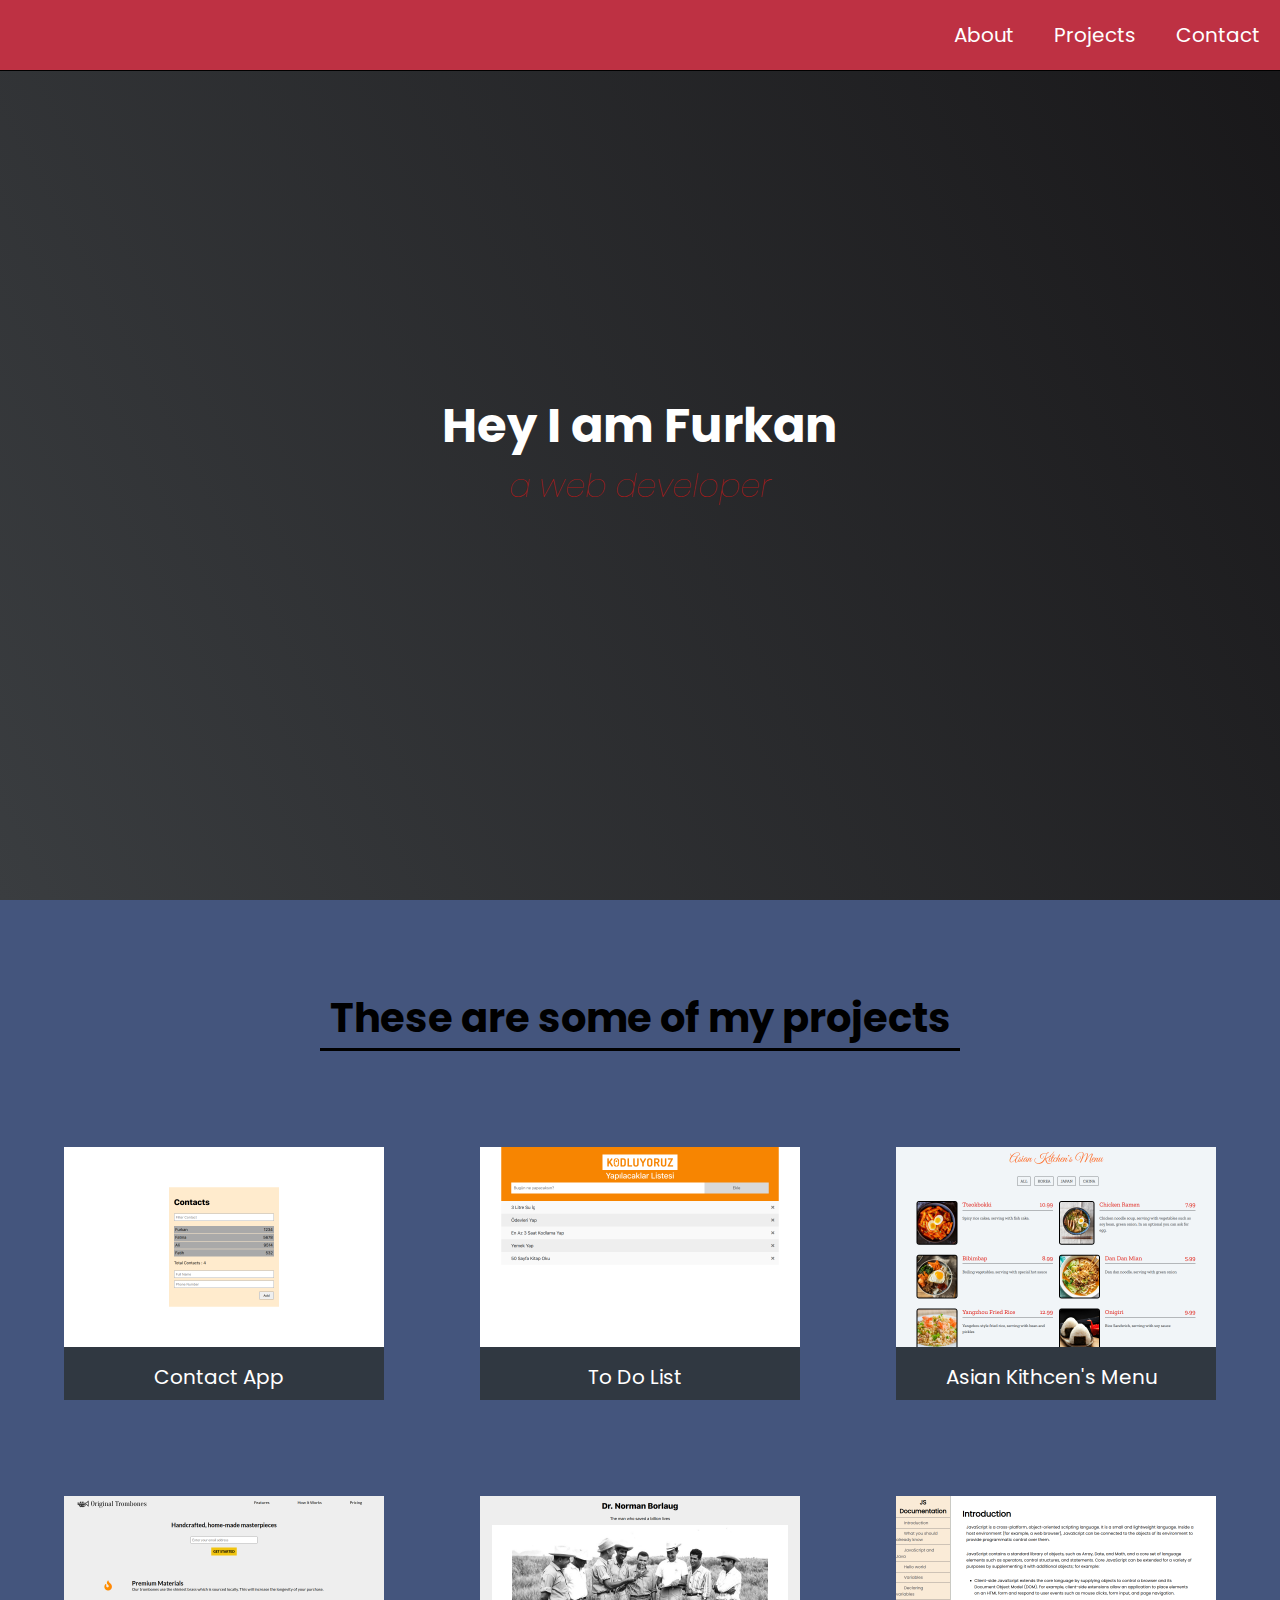
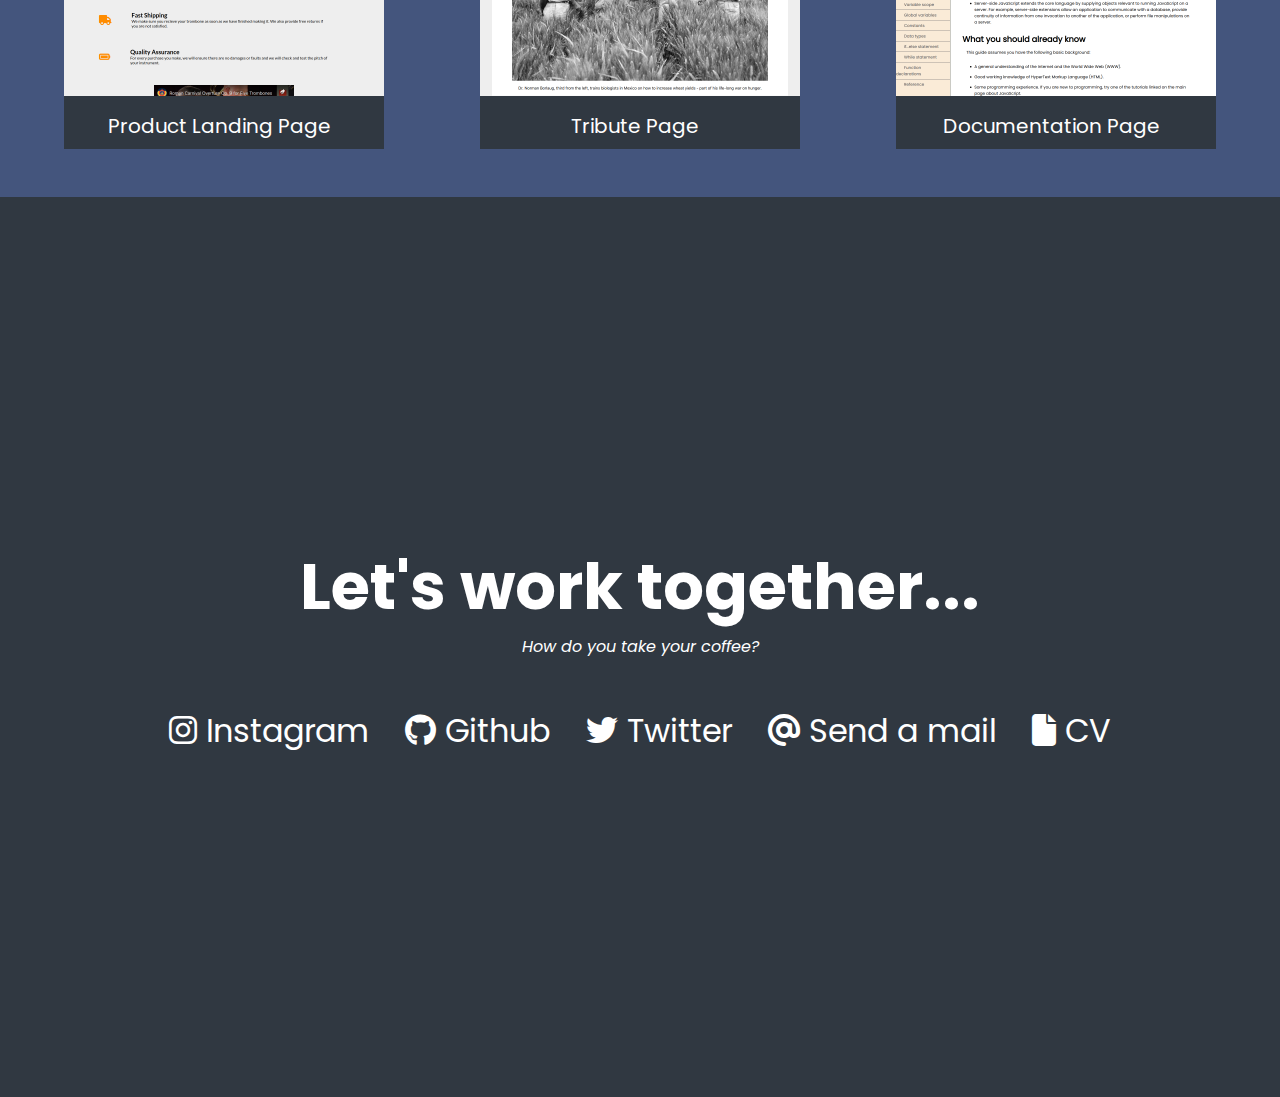
==== portfolio/index.html @ 64dd7a45 "Add files via upload" ====
<!DOCTYPE html>
<html lang="en">

<head>
    <meta charset="UTF-8">
    <meta http-equiv="X-UA-Compatible" content="IE=edge">
    <meta name="viewport" content="width=device-width, initial-scale=1.0, maximum-scale=3, user-scalable=yes, minimal-ui">
    <link rel="stylesheet" href="https://cdnjs.cloudflare.com/ajax/libs/font-awesome/6.2.0/css/all.min.css">
    <link rel="stylesheet" href="css/global.css">
    <link rel="stylesheet" media ="screen and (max-width: 640px)" href ="css/mobile.css">
    <link rel="stylesheet" media ="screen and (max-width: 1200px)" href ="css/tablet.css">
    <title>Furkan MAMUS</title>
</head>

<body>
    <header>
        <div class="container">
            <div class="menu">
                <ul>
                    <li><a href="#about">About</a></li>
                    <li><a href="#projects">Projects</a></li>
                    <li><a href="#contact">Contact</a></li>
                </ul>
            </div>
        </div>
    </header>

    <section id="about">
        <h1>Hey I am Furkan</h1>
        <h5>a web developer</h5>
    </section>

    <section id="projects">
        <h2>These are some of my projects</h2>
        <div class="container">
            <div class="cards">
                <div class="link">
                    <a href="https://contact-app-zeta.vercel.app" target="_blank">
                        <img src="imgs/contactApp.png" alt="contact app">
                        <p>
                            <span class="figure"><</span>
                            <span>Contact App</span>
                            <span class="figure">/></span>
                        </p>
                    </a>
                </div>
            </div>
            <div class="cards">
                <div class="link">
                    <a href="https://to-do-list-tau-one.vercel.app/" target="_blank">
                        <img src="imgs/toDoList.png" alt="to do list">
                        <p>
                            <span class="figure"><</span>
                            <span>To Do List</span>
                            <span class="figure">/></span>
                        </p>
                    </a>
                </div>
            </div>
            <div class="cards">
                <div class="link">
                    <a href="https://asian-kitchen-menu-ten.vercel.app/" target="_blank">
                        <img src="imgs/asianKitchenMenu.png" alt="asian kitchen menu">
                        <p>
                            <span class="figure"><</span>
                            <span>Asian Kithcen's Menu</span>
                            <span class="figure">/></span>
                        </p>
                    </a>
                </div>
            </div>
            <div class="cards">
                <div class="link">
                    <a href="https://product-landing-page-peach-iota.vercel.app/" target="_blank">
                        <img src="imgs/productLandingPage.png" alt="product landing page">
                        <p>
                            <span class="figure"><</span>
                            <span>Product Landing Page</span>
                            <span class="figure">/></span>
                        </p>
                    </a>
                </div>
            </div>
            <div class="cards">
                <div class="link">
                    <a href="https://tribute-page-one-amber.vercel.app/" target="_blank">
                        <img src="imgs/tributePage.png" alt="tribute page">
                        <p>
                            <span class="figure"><</span>
                            <span>Tribute Page</span>
                            <span class="figure">/></span>
                        </p>
                    </a>
                </div>
            </div>
            <div class="cards">
                <div class="link">
                    <a href="https://technical-documentation-page-sooty.vercel.app/" target="_blank">
                        <img src="imgs/technicalDocumentationPage.png" alt="technical documentation page">
                        <p>
                            <span class="figure"><</span>
                            <span>Documentation Page</span>
                            <span class="figure">/></span>
                        </p>
                    </a>
                </div>
            </div>
        </div>
    </section>
    <footer id="contact">
        <div class="header">
            <h2>Let's work together...</h2>
            <p>How do you take your coffee?</p>
        </div>
        <div class="social">
            <a href="https://www.instagram.com/furkanmamus/" target="_blank"><i class="fa-brands fa-instagram"></i>
                Instagram</a>
            <a href="https://github.com/fmamus" target="_blank"><i class="fa-brands fa-github"></i> Github</a>
            <a href="https://twitter.com/furkanmamus" target="_blank"><i class="fa-brands fa-twitter"></i> Twitter</a>
            <a href="mailto: furkanmamus1903@hotmail.com"><i class="fa-solid fa-at" target="_blank"></i> Send a mail</a>
            <a href="/imgs/Furkan Mamuş Resume.pdf" /download><i class="fa-solid fa-file" target="_blank"></i> CV</a>
        </div>
    </footer>
</body>

</html>
---- portfolio/css/global.css ----
@import url('https://fonts.googleapis.com/css2?family=Poppins:ital,wght@0,400;0,700;1,100&display=swap');

* {
    margin: 0;
    padding: 0;
    box-sizing: border-box;
    font-family: 'Poppins', sans-serif;
}

html {
    scroll-behavior: smooth;
}

header {
    background-color: #BE3143;
    position: fixed;
    width: 100%;
    border-bottom: 1.5px solid #000;
}

header .container {
    display: flex;
    justify-content: flex-end;
}

header .container ul {
    display: flex;
    list-style-type: none;
}

header .container ul li a {
    padding: 1.25rem;
    color: #fff;
    text-decoration: none;
    font-size: 1.25rem;
    display: flex;
    text-align: center;
}

header .container ul li a:hover {
    background-color: rgb(35, 111, 188);
}

#about {
    background-image: linear-gradient(62deg, #3a3d40 0%, #181719 100%);
    height: 100vh;
    display: flex;
    justify-content: center;
    align-items: center;
    flex-direction: column;
}

#about h1 {
    color: #fff;
    font-size: 3rem;
}

#about h5 {
    color: rgb(170, 26, 26);
    font-weight: 100;
    font-style: italic;
    font-size: 2rem;
}

#projects {
    background: #44557D;
}

#projects h2 {
    max-width: 640px;
    margin: 0rem auto 3rem auto;
    padding-top: 5.5rem;
    text-align: center;
    font-size: 2.5rem;
    border-bottom: 3px solid black;
}

#projects .container {
    display: flex;
    justify-content: center;
    flex-wrap: wrap;
}

#projects .container .cards {
    width: 25%;
    margin: 3rem;
    display: inline-block;
}

#projects .container .cards img {
    height: calc(100% - 6.8rem);
    max-width: 100%;
    margin: 0 auto;
}

#projects .container .link {
    width: 100%;
    background-color: #303841;
}

#projects .container .link a {
    text-align: center;
    text-decoration: none;
}

#projects .container .link a p {
    padding: .5rem;
    color: #fff;
    font-size: 1.25rem;
}

#projects .container .link a p .figure {
    color: #303841;
    transition: .5s;
}

#projects .container .link a:hover p>.figure {
    color: #FF7F4F;
}

#contact {
    background-color: #303841;
    color: #fff;
    height: 100vh;
    display: flex;
    flex-direction: column;
    justify-content: center;
    align-items: center;
    text-align: center;
}

#contact .header h2 {
    font-size: 4rem;
}

#contact .header p {
    font-style: italic;
}

#contact .social {
    margin-top: 3rem;
}

#contact .social a {
    color: #fff;
    padding: 0 1rem;
    font-size: 2rem;
    text-decoration: none;
    display: inline-block;
    transition: .5s;
}

#contact .social a:hover {
    transform: translateY(8px);
}
---- portfolio/css/mobile.css ----
header .container {
    justify-content: center;
}

#about h1 {
    font-size: 2rem;
}

#about h5 {
    font-size: 1.5rem;
}

#projects h2 {
    max-width: 640px;
    font-size: 1.75rem;
}

#projects .container .cards {
    width: 100%;
    margin: 1.5rem 0.25;
}

#projects .container .cards img {
    height: 170px;
}

#contact .header h2 {
    font-size: 2.5rem;
}

#contact .social{
    display: flex;
    flex-direction: column;
    text-align: start;
}

#contact .social a {
    padding: .25rem 0;
}
---- portfolio/css/tablet.css ----
#projects .container .cards {
    width: 59%;
    margin: 3rem;
}
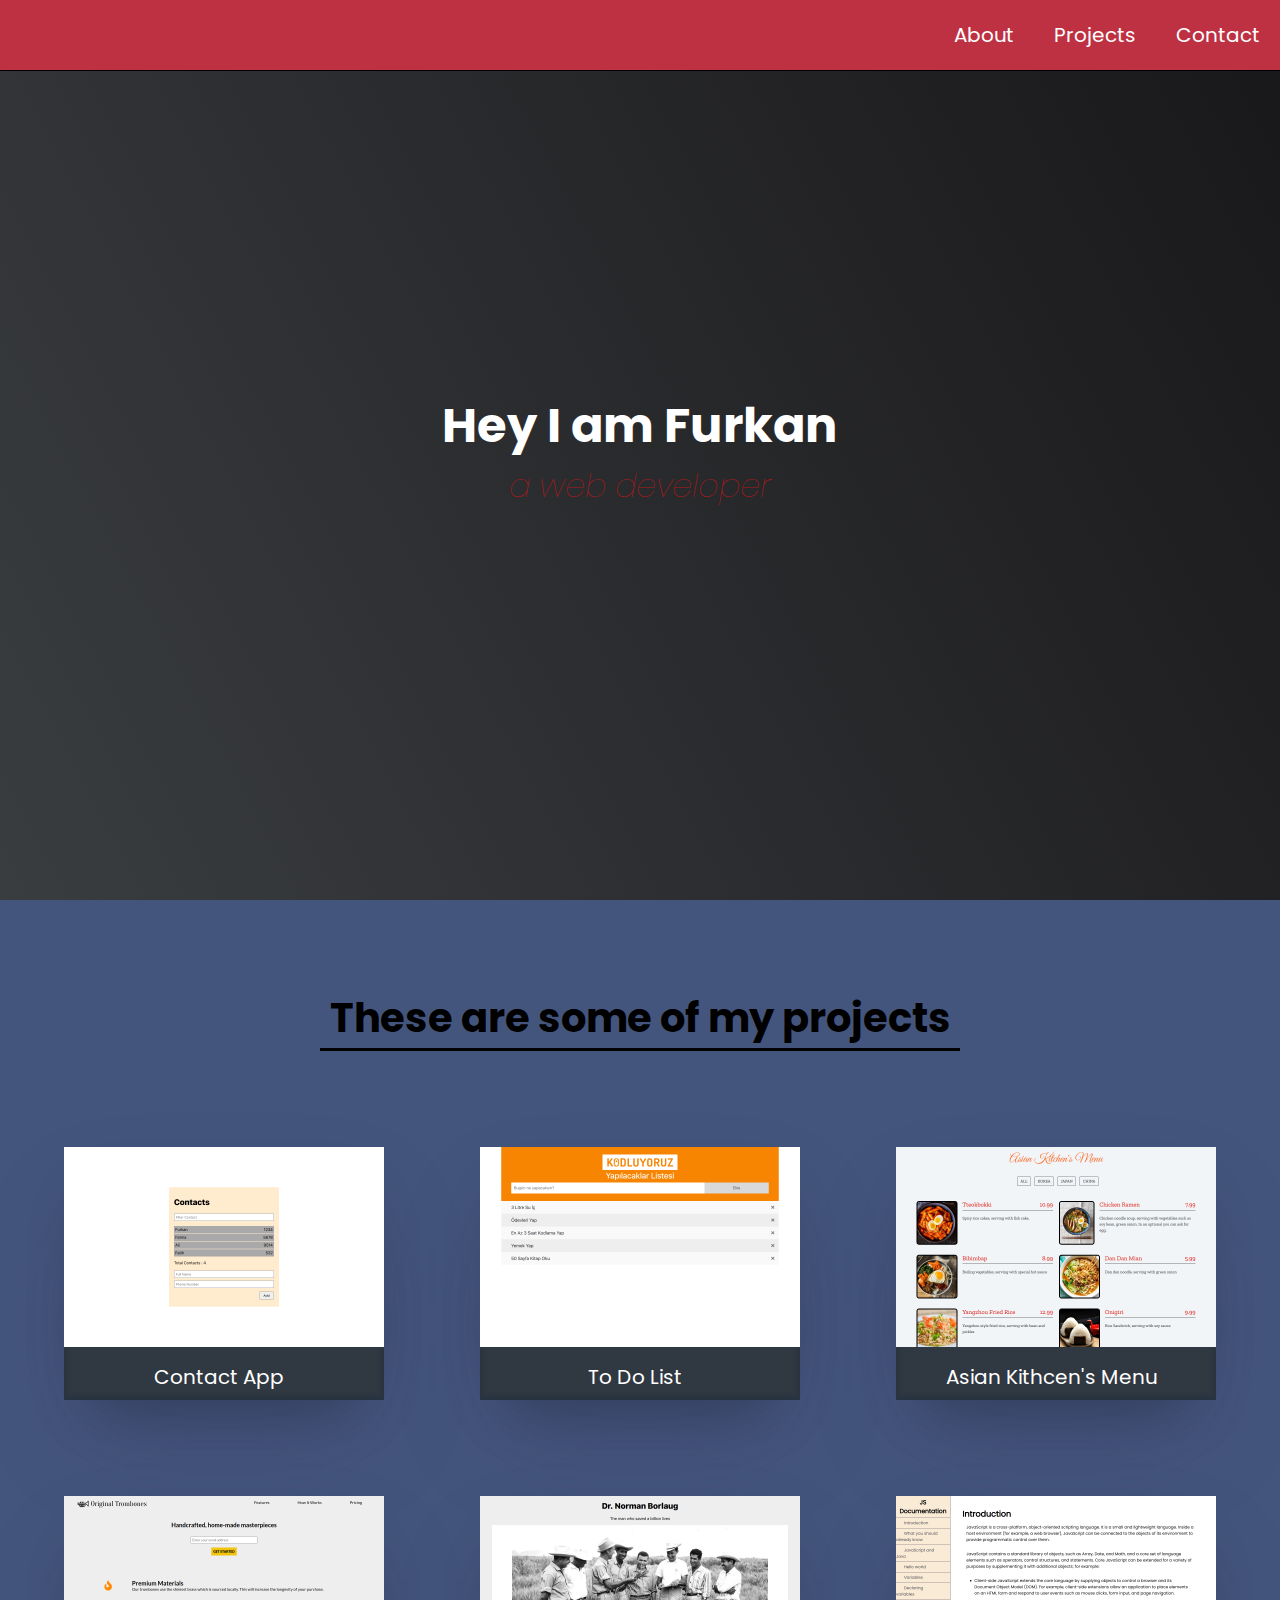
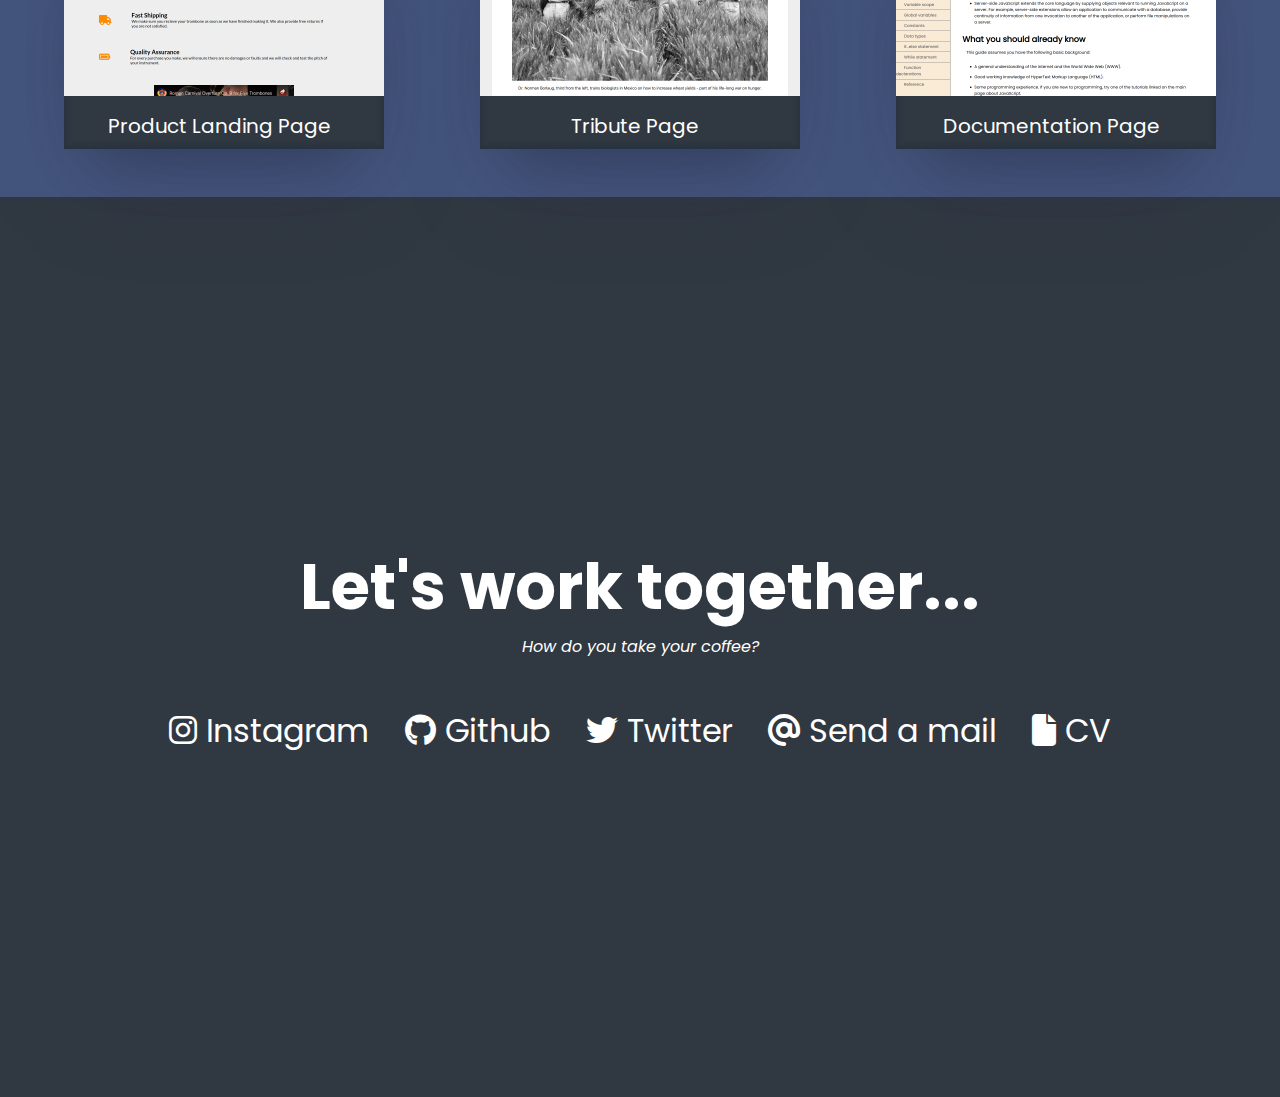
==== commit 8f7c88c6: "Update index.html" ====
--- a/portfolio/index.html
+++ b/portfolio/index.html
@@ -118,9 +118,9 @@
             <a href="https://github.com/fmamus" target="_blank"><i class="fa-brands fa-github"></i> Github</a>
             <a href="https://twitter.com/furkanmamus" target="_blank"><i class="fa-brands fa-twitter"></i> Twitter</a>
             <a href="mailto: furkanmamus1903@hotmail.com"><i class="fa-solid fa-at" target="_blank"></i> Send a mail</a>
-            <a href="/imgs/Furkan Mamuş Resume.pdf" /download><i class="fa-solid fa-file" target="_blank"></i> CV</a>
+            <a href="/imgs/" /download><i class="fa-solid fa-file" target="_blank"></i> CV</a>
         </div>
     </footer>
 </body>
 
-</html>+</html>
--- a/portfolio/css/global.css
+++ b/portfolio/css/global.css
@@ -96,6 +96,7 @@
 #projects .container .link {
     width: 100%;
     background-color: #303841;
+    box-shadow: rgba(50, 50, 93, 0.25) 0px 50px 100px -20px, rgba(0, 0, 0, 0.3) 0px 30px 60px -30px, rgba(10, 37, 64, 0.35) 0px -2px 6px 0px inset;
 }
 
 #projects .container .link a {
--- a/portfolio/css/mobile.css
+++ b/portfolio/css/mobile.css
@@ -36,4 +36,8 @@
 
 #contact .social a {
     padding: .25rem 0;
+}
+
+#contact .social a:hover{
+    transform: none;
 }